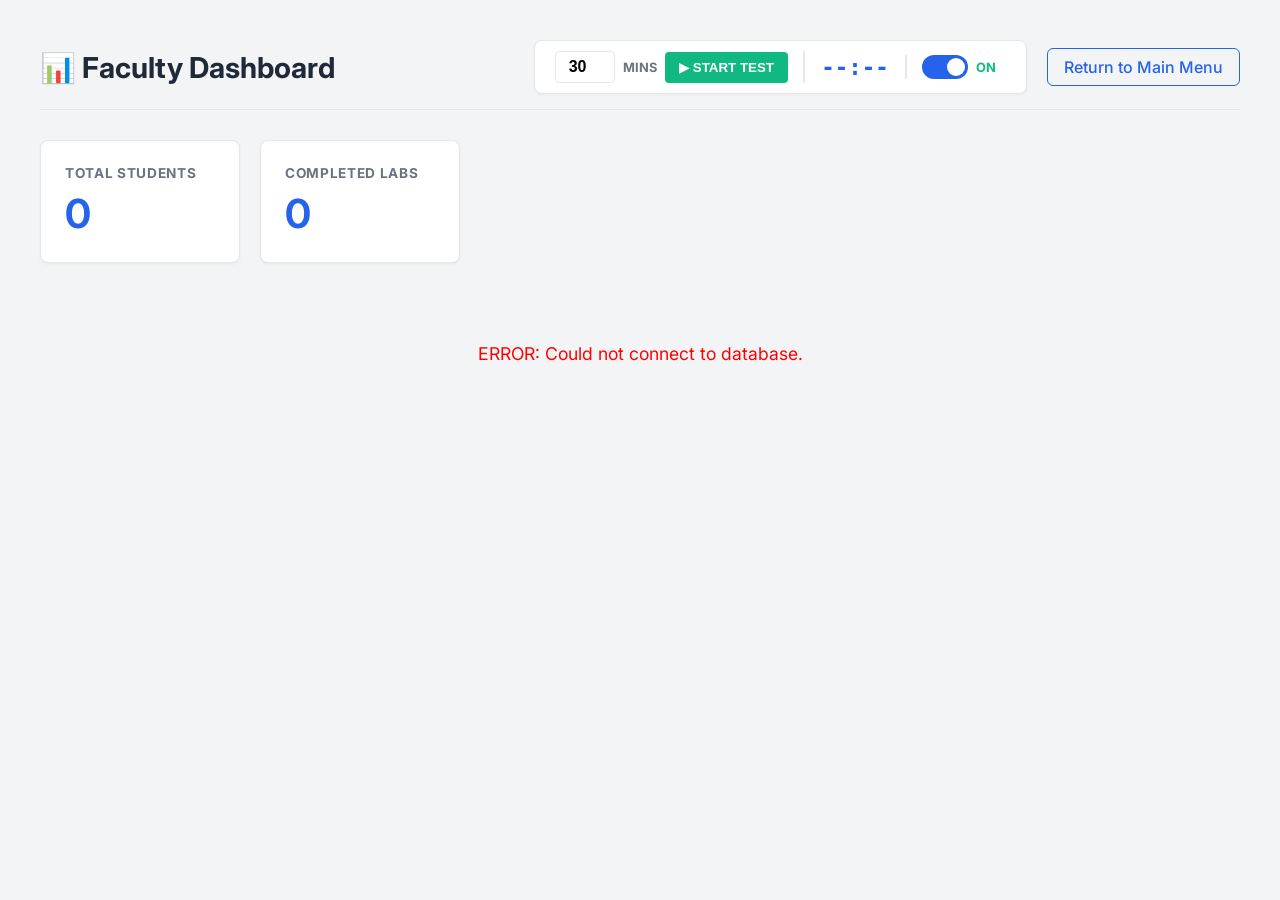
==== admin.html @ 494141cd "base reference" ====
<!DOCTYPE html>
<html lang="en">
<head>
<meta charset="UTF-8">
<meta name="viewport" content="width=device-width, initial-scale=1.0">
<title>Faculty Dashboard - Physics Game Lab</title>
<link href="https://fonts.googleapis.com/css2?family=Inter:wght@400;500;600;700&display=swap" rel="stylesheet">
<style>
  :root {
    --bg: #f3f4f6;
    --surface: #ffffff;
    --text: #1f2937;
    --text-muted: #6b7280;
    --primary: #2563eb;
    --border: #e5e7eb;
    --success: #10b981;
    --warning: #f59e0b;
  }
  
  * { box-sizing: border-box; margin: 0; padding: 0; }
  
  body {
    background-color: var(--bg);
    color: var(--text);
    font-family: 'Inter', sans-serif;
    min-height: 100vh;
    padding: 40px;
  }

  .admin-header {
    display: flex;
    justify-content: space-between;
    align-items: center;
    margin-bottom: 30px;
    border-bottom: 1px solid var(--border);
    padding-bottom: 15px;
  }

  h1 {
    color: var(--text);
    font-weight: 700;
    font-size: 1.8rem;
    display: flex;
    align-items: center;
    gap: 10px;
  }

  .btn-return {
    color: var(--primary);
    text-decoration: none;
    border: 1px solid var(--primary);
    padding: 8px 16px;
    border-radius: 6px;
    font-weight: 500;
    transition: all 0.2s;
    background: transparent;
  }

  .btn-return:hover {
    background: var(--primary);
    color: #fff;
  }

  .dashboard-grid {
    display: flex;
    gap: 20px;
    margin-bottom: 30px;
  }

  .stat-card {
    background: var(--surface);
    border: 1px solid var(--border);
    padding: 24px;
    border-radius: 8px;
    min-width: 200px;
    box-shadow: 0 1px 3px rgba(0,0,0,0.05);
  }

  .stat-card h3 {
    font-size: 0.85rem;
    color: var(--text-muted);
    text-transform: uppercase;
    letter-spacing: 0.05em;
    margin-bottom: 8px;
  }

  .stat-card .val {
    font-size: 2.5rem;
    font-weight: 700;
    color: var(--primary);
  }

  table {
    width: 100%;
    border-collapse: separate;
    border-spacing: 0;
    background: var(--surface);
    border-radius: 8px;
    border: 1px solid var(--border);
    overflow: hidden;
    box-shadow: 0 1px 3px rgba(0,0,0,0.05);
  }

  th, td {
    padding: 16px;
    text-align: left;
    border-bottom: 1px solid var(--border);
  }

  tr:last-child td {
    border-bottom: none;
  }

  th {
    background: #f9fafb;
    color: var(--text-muted);
    font-weight: 600;
    font-size: 0.85rem;
    text-transform: uppercase;
    letter-spacing: 0.05em;
  }

  tr:hover td {
    background: #f9fafb;
  }

  .badge {
    padding: 4px 10px;
    border-radius: 9999px;
    font-size: 0.8rem;
    font-weight: 600;
  }

  .badge.high { background: #d1fae5; color: #065f46; }
  .badge.med { background: #fef3c7; color: #92400e; }
  .badge.low { background: #fee2e2; color: #991b1b; }

  .loading {
    text-align: center;
    padding: 50px;
    font-size: 1.1rem;
    color: var(--text-muted);
  }

  .exam-controls {
    display: flex;
    align-items: center;
    gap: 15px;
    background: var(--surface);
    padding: 10px 20px;
    border-radius: 8px;
    border: 1px solid var(--border);
    box-shadow: 0 1px 3px rgba(0,0,0,0.05);
  }
  .timer-input {
    width: 60px;
    padding: 6px;
    border: 1px solid var(--border);
    border-radius: 4px;
    text-align: center;
    font-weight: bold;
    font-size: 1rem;
  }
  .btn-start {
    background: var(--success);
    color: white;
    border: none;
    padding: 8px 14px;
    border-radius: 4px;
    font-weight: 700;
    cursor: pointer;
    transition: 0.2s;
  }
  .btn-start:hover { background: #059669; }
  .timer-display {
    font-size: 1.4rem;
    font-weight: 700;
    color: var(--primary);
    font-family: monospace;
    min-width: 70px;
    text-align: center;
  }

  .switch { position: relative; display: inline-block; width: 46px; height: 24px; }
  .switch input { opacity: 0; width: 0; height: 0; }
  .slider { position: absolute; cursor: pointer; top: 0; left: 0; right: 0; bottom: 0; background-color: #ccc; transition: .4s; border-radius: 24px; }
  .slider:before { position: absolute; content: ""; height: 18px; width: 18px; left: 3px; bottom: 3px; background-color: white; transition: .4s; border-radius: 50%; }
  input:checked + .slider { background-color: var(--primary); }
  input:checked + .slider:before { transform: translateX(22px); }
  .status-text { font-size: 0.8rem; font-weight: bold; width: 30px;}
  .status-on { color: var(--success); }
  .status-off { color: var(--warning); }

  /* IMAGE MODAL */
  .modal-overlay {
      display: none;
      position: fixed;
      top: 0; left: 0; right: 0; bottom: 0;
      background: rgba(0,0,0,0.8);
      z-index: 1000;
      align-items: center;
      justify-content: center;
  }
  .modal-content {
      background: white;
      padding: 10px;
      border-radius: 8px;
      max-width: 90vw;
      max-height: 90vh;
      overflow: hidden;
      display: flex;
      flex-direction: column;
  }
  .modal-content img {
      max-width: 100%;
      max-height: 80vh;
      object-fit: contain;
  }
  .close-modal {
      align-self: flex-end;
      cursor: pointer;
      font-size: 1.5rem;
      font-weight: bold;
      color: #1f2937;
      margin-bottom: 5px;
  }
</style>
</head>
<body>

<div class="admin-header">
  <h1>📊 Faculty Dashboard</h1>
  <div style="display:flex; gap:20px; align-items:center;">
      <div class="exam-controls">
        <div style="display:flex; align-items:center; gap:8px; border-right: 2px solid var(--border); padding-right:15px;">
          <input type="number" id="timer-minutes" class="timer-input" value="30" min="1">
          <span style="font-size:0.8rem; color:var(--text-muted); font-weight:700;">MINS</span>
          <button id="btn-start-timer" class="btn-start">▶ START TEST</button>
        </div>
        
        <div class="timer-display" id="timer-countdown">--:--</div>

        <div style="display:flex; align-items:center; gap:8px; border-left: 2px solid var(--border); padding-left:15px;">
          <label class="switch">
            <input type="checkbox" id="accept-toggle" checked>
            <span class="slider"></span>
          </label>
          <span id="accept-status" class="status-text status-on" style="width:30px;">ON</span>
        </div>
      </div>
      <a href="index.html" class="btn-return">Return to Main Menu</a>
  </div>
</div>

<div class="dashboard-grid">
  <div class="stat-card">
    <h3>Total Students</h3>
    <div class="val" id="stat-students">0</div>
  </div>
  <div class="stat-card">
    <h3>Completed Labs</h3>
    <div class="val" id="stat-labs">0</div>
  </div>
</div>

<div id="loading" class="loading">Loading student data...</div>

<table id="leaderboard-table" style="display:none;">
  <thead>
    <tr>
      <th>Last Active</th>
      <th>Student Name</th>
      <th>Email</th>
      <th>Roll No</th>
      <th>Labs Completed</th>
      <th>Total Score</th>
    </tr>
  </thead>
  <tbody id="table-body">
    <!-- Rows injected via JS -->
  </tbody>
</table>

<!-- IMAGE MODAL -->
<div class="modal-overlay" id="image-modal">
    <div class="modal-content">
        <span class="close-modal" onclick="document.getElementById('image-modal').style.display='none'">&times;</span>
        <img id="modal-img" src="" alt="Student Calculation">
    </div>
</div>

<script src="https://www.gstatic.com/firebasejs/10.12.0/firebase-app-compat.js"></script>
<script src="https://www.gstatic.com/firebasejs/10.12.0/firebase-firestore-compat.js"></script>
<script src="https://www.gstatic.com/firebasejs/10.12.0/firebase-auth-compat.js"></script>
<script src="js/db.js?v=8"></script>
<script>
  document.addEventListener('DOMContentLoaded', async () => {
      if (!window.db) {
          document.getElementById('loading').textContent = "ERROR: Could not connect to database.";
          document.getElementById('loading').style.color = "red";
          return;
      }

      // Listen to config/global for toggle switch & timer
      const configRef = db.collection('config').doc('global');
      const toggle = document.getElementById('accept-toggle');
      const statusText = document.getElementById('accept-status');
      const btnStart = document.getElementById('btn-start-timer');
      const timerDisplay = document.getElementById('timer-countdown');
      const timerInput = document.getElementById('timer-minutes');
      
      let countdownInterval;

      configRef.get().then(doc => {
          if(!doc.exists) configRef.set({ acceptingResponses: true, examEndTime: null });
      });

      configRef.onSnapshot(doc => {
          if (doc.exists) {
              const data = doc.data();
              const isAccepting = data.acceptingResponses;
              const endTime = data.examEndTime;
              
              toggle.checked = isAccepting;
              if (isAccepting) {
                  statusText.textContent = "ON";
                  statusText.className = "status-text status-on";
              } else {
                  statusText.textContent = "OFF";
                  statusText.className = "status-text status-off";
              }
              
              clearInterval(countdownInterval);
              if (isAccepting && endTime && endTime > Date.now()) {
                  countdownInterval = setInterval(() => {
                      const remaining = endTime - Date.now();
                      if (remaining <= 0) {
                          clearInterval(countdownInterval);
                          timerDisplay.textContent = "00:00";
                          timerDisplay.style.color = "var(--warning)";
                          configRef.update({ acceptingResponses: false });
                      } else {
                          const m = Math.floor(remaining / 60000);
                          const s = Math.floor((remaining % 60000) / 1000);
                          timerDisplay.textContent = m + ":" + s.toString().padStart(2, '0');
                          timerDisplay.style.color = "var(--primary)";
                      }
                  }, 1000);
              } else if (endTime && endTime <= Date.now()) {
                  timerDisplay.textContent = "ENDED";
                  timerDisplay.style.color = "var(--warning)";
              } else {
                  timerDisplay.textContent = "--:--";
                  timerDisplay.style.color = "var(--text-muted)";
              }
          }
      });

      toggle.addEventListener('change', (e) => {
          configRef.update({ acceptingResponses: e.target.checked, examEndTime: null })
              .catch(err => console.error("Error updating config:", err));
      });

      btnStart.addEventListener('click', () => {
          const mins = parseInt(timerInput.value) || 30;
          const endTime = Date.now() + (mins * 60000);
          configRef.update({ acceptingResponses: true, examEndTime: endTime })
              .catch(err => console.error("Error starting exam:", err));
      });

      // Fetch students count asynchronously so it doesn't block the dashboard
      db.collection("students").get().then(studentsSnap => {
          document.getElementById('stat-students').textContent = studentsSnap.size;
      }).catch(err => {
          console.warn("Could not load total student count.", err);
      });

      // Listen for real-time leaderboard updates
      db.collection("leaderboard")
        .orderBy("timestamp", "desc")
        .onSnapshot((snapshot) => {
            document.getElementById('loading').style.display = "none";
            document.getElementById('leaderboard-table').style.display = "table";
            
            document.getElementById('stat-labs').textContent = snapshot.size;

            const tbody = document.getElementById('table-body');
            tbody.innerHTML = ''; // Clear table

            // Aggregate data by Roll ID
            const studentsData = {};
            
            snapshot.forEach((doc) => {
                const data = doc.data();
                const roll = data.rollId || "UNKNOWN";
                
                if (!studentsData[roll]) {
                    studentsData[roll] = {
                        name: data.studentName,
                        email: data.studentEmail || "N/A",
                        rollId: roll,
                        labsCompleted: 0,
                        totalScore: 0,
                        games: [],
                        latestTime: data.timestamp ? data.timestamp.toDate() : new Date()
                    };
                }
                
                studentsData[roll].labsCompleted += 1;
                studentsData[roll].totalScore += (data.score || 0);
                
                const gName = data.game ? data.game.toUpperCase() : "UNKNOWN";
                
                // Format the game string to include a clickable button if an image exists
                let gameDisplayStr = gName;
                if (data.calculationImage) {
                    gameDisplayStr = `${gName} <span style="cursor:pointer; color:var(--primary); font-weight:bold; background:#e0e7ff; padding:2px 6px; border-radius:4px; font-size:0.7rem;" onclick="window.showCalculation('${data.calculationImage}')">[🖼️ View Math]</span>`;
                }

                if (!studentsData[roll].games.find(g => g.includes(gName))) {
                    studentsData[roll].games.push(gameDisplayStr);
                } else if (data.calculationImage) {
                    const idx = studentsData[roll].games.findIndex(g => g.includes(gName));
                    studentsData[roll].games[idx] = gameDisplayStr;
                }
                
                if (data.timestamp) {
                    const docTime = data.timestamp.toDate();
                    if (docTime > studentsData[roll].latestTime) {
                        studentsData[roll].latestTime = docTime;
                    }
                }
            });

            // Convert to array and sort by Total Score (descending)
            const sortedStudents = Object.values(studentsData).sort((a, b) => b.totalScore - a.totalScore);

            sortedStudents.forEach((data) => {
                const dateStr = data.latestTime.toLocaleString();

                // Score Badge
                let badgeClass = "low";
                if (data.totalScore >= 1500) badgeClass = "high";
                else if (data.totalScore >= 500) badgeClass = "med";
                
                const gamesList = data.games.join(', ');

                const tr = document.createElement('tr');
                tr.innerHTML = `
                  <td style="color:var(--text-muted); font-size:0.85rem;">${dateStr}</td>
                  <td style="font-weight:600; color:var(--text);">${data.name}</td>
                  <td style="color:var(--text-muted); font-size:0.85rem;">${data.email}</td>
                  <td style="color:var(--primary); font-weight:500;">${data.rollId}</td>
                  <td>${data.labsCompleted} Labs<br><span style="font-size:0.75rem; color:var(--text-muted); margin-top:4px; display:block;">${gamesList}</span></td>
                  <td><span class="badge ${badgeClass}">${data.totalScore} XP</span></td>
                `;
                tbody.appendChild(tr);
            });
        }, (error) => {
            console.error("Error fetching leaderboard: ", error);
            document.getElementById('loading').textContent = "ERROR reading from database.";
        });
  });

  // Global function to show modal
  window.showCalculation = function(base64Image) {
      document.getElementById('modal-img').src = base64Image;
      document.getElementById('image-modal').style.display = 'flex';
  };
</script>
</body>
</html>
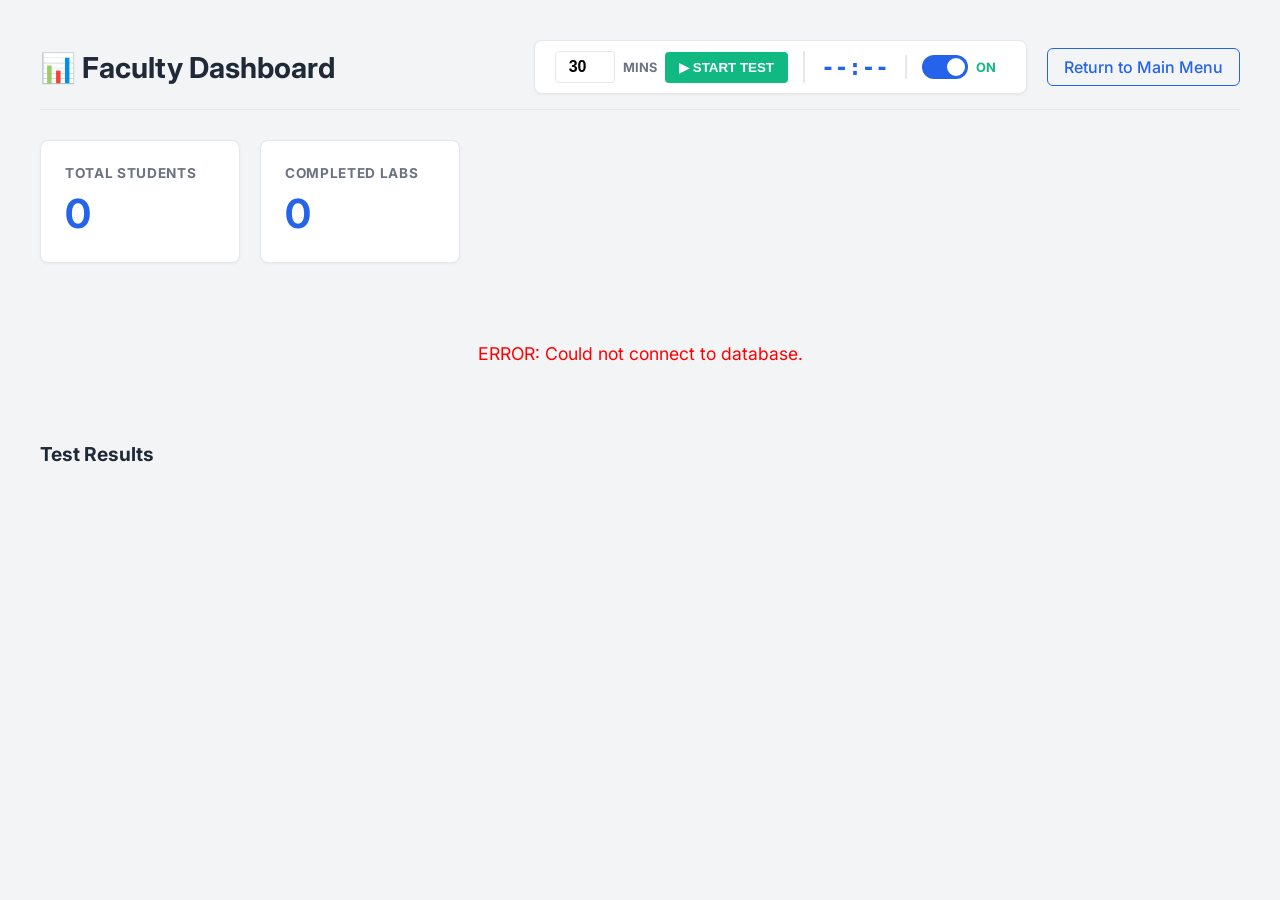
==== commit eb537469: "Add timed random test section" ====
--- a/admin.html
+++ b/admin.html
@@ -16,9 +16,9 @@
     --success: #10b981;
     --warning: #f59e0b;
   }
-  
+
   * { box-sizing: border-box; margin: 0; padding: 0; }
-  
+
   body {
     background-color: var(--bg);
     color: var(--text);
@@ -224,6 +224,12 @@
       color: #1f2937;
       margin-bottom: 5px;
   }
+  .section-title { margin: 28px 0 12px; font-size: 1.2rem; }
+  @media(max-width:760px){
+    body{padding:16px;} .admin-header,.admin-header>div,.exam-controls,.dashboard-grid{flex-direction:column;align-items:stretch;}
+    .dashboard-grid{display:flex;} .stat-card{min-width:0;} table{display:block;overflow-x:auto;white-space:nowrap;}
+    .exam-controls{gap:12px;} .btn-return{text-align:center;} h1{font-size:1.35rem;}
+  }
 </style>
 </head>
 <body>
@@ -237,7 +243,7 @@
           <span style="font-size:0.8rem; color:var(--text-muted); font-weight:700;">MINS</span>
           <button id="btn-start-timer" class="btn-start">▶ START TEST</button>
         </div>
-        
+
         <div class="timer-display" id="timer-countdown">--:--</div>
 
         <div style="display:flex; align-items:center; gap:8px; border-left: 2px solid var(--border); padding-left:15px;">
@@ -281,6 +287,14 @@
   </tbody>
 </table>
 
+<h2 class="section-title">Test Results</h2>
+<table id="test-results-table" style="display:none;">
+  <thead>
+    <tr><th>Submitted</th><th>Student Name</th><th>Email</th><th>Roll No</th><th>Status</th><th>Score</th></tr>
+  </thead>
+  <tbody id="test-results-body"></tbody>
+</table>
+
 <!-- IMAGE MODAL -->
 <div class="modal-overlay" id="image-modal">
     <div class="modal-content">
@@ -289,184 +303,172 @@
     </div>
 </div>
 
-<script src="https://www.gstatic.com/firebasejs/10.12.0/firebase-app-compat.js"></script>
-<script src="https://www.gstatic.com/firebasejs/10.12.0/firebase-firestore-compat.js"></script>
-<script src="https://www.gstatic.com/firebasejs/10.12.0/firebase-auth-compat.js"></script>
-<script src="js/db.js?v=8"></script>
+<script src="https://cdn.jsdelivr.net/npm/@supabase/supabase-js@2"></script>
+<script src="js/supabase-config.js"></script>
+<script src="js/db.js?v=9"></script>
 <script>
   document.addEventListener('DOMContentLoaded', async () => {
-      if (!window.db) {
-          document.getElementById('loading').textContent = "ERROR: Could not connect to database.";
-          document.getElementById('loading').style.color = "red";
+      if (!window.supabaseClient) {
+          document.getElementById('loading').textContent = 'ERROR: Could not connect to database.';
+          document.getElementById('loading').style.color = 'red';
           return;
       }
 
-      // Listen to config/global for toggle switch & timer
-      const configRef = db.collection('config').doc('global');
       const toggle = document.getElementById('accept-toggle');
       const statusText = document.getElementById('accept-status');
       const btnStart = document.getElementById('btn-start-timer');
       const timerDisplay = document.getElementById('timer-countdown');
       const timerInput = document.getElementById('timer-minutes');
-      
       let countdownInterval;
 
-      configRef.get().then(doc => {
-          if(!doc.exists) configRef.set({ acceptingResponses: true, examEndTime: null });
+      const renderConfig = (data) => {
+          const isAccepting = !!data?.accepting_responses;
+          const endTime = data?.exam_end_time ? new Date(data.exam_end_time).getTime() : null;
+          toggle.checked = isAccepting;
+          statusText.textContent = isAccepting ? 'ON' : 'OFF';
+          statusText.className = `status-text ${isAccepting ? 'status-on' : 'status-off'}`;
+
+          clearInterval(countdownInterval);
+          if (isAccepting && endTime && endTime > Date.now()) {
+              countdownInterval = setInterval(async () => {
+                  const remaining = endTime - Date.now();
+                  if (remaining <= 0) {
+                      clearInterval(countdownInterval);
+                      timerDisplay.textContent = '00:00';
+                      timerDisplay.style.color = 'var(--warning)';
+                      await supabaseClient.from('exam_config').update({ accepting_responses: false }).eq('id', 1);
+                  } else {
+                      const m = Math.floor(remaining / 60000);
+                      const sec = Math.floor((remaining % 60000) / 1000);
+                      timerDisplay.textContent = `${m}:${sec.toString().padStart(2, '0')}`;
+                      timerDisplay.style.color = 'var(--primary)';
+                  }
+              }, 1000);
+          } else if (endTime && endTime <= Date.now()) {
+              timerDisplay.textContent = 'ENDED';
+              timerDisplay.style.color = 'var(--warning)';
+          } else {
+              timerDisplay.textContent = '--:--';
+              timerDisplay.style.color = 'var(--text-muted)';
+          }
+      };
+
+      const loadConfig = async () => renderConfig(await window.getExamConfig());
+      await loadConfig();
+      supabaseClient.channel('admin_exam_config_changes')
+        .on('postgres_changes', { event: '*', schema: 'public', table: 'exam_config' }, payload => renderConfig(payload.new))
+        .subscribe();
+
+      toggle.addEventListener('change', async (e) => {
+          const { error } = await supabaseClient.from('exam_config').update({ accepting_responses: e.target.checked, exam_end_time: null }).eq('id', 1);
+          if (error) console.error('Error updating config:', error);
       });
 
-      configRef.onSnapshot(doc => {
-          if (doc.exists) {
-              const data = doc.data();
-              const isAccepting = data.acceptingResponses;
-              const endTime = data.examEndTime;
-              
-              toggle.checked = isAccepting;
-              if (isAccepting) {
-                  statusText.textContent = "ON";
-                  statusText.className = "status-text status-on";
-              } else {
-                  statusText.textContent = "OFF";
-                  statusText.className = "status-text status-off";
+      btnStart.addEventListener('click', async () => {
+          const mins = parseInt(timerInput.value, 10) || 30;
+          const examEndTime = new Date(Date.now() + (mins * 60000)).toISOString();
+          const { error } = await supabaseClient.from('exam_config').update({ accepting_responses: true, exam_end_time: examEndTime }).eq('id', 1);
+          if (error) console.error('Error starting exam:', error);
+      });
+
+      async function loadDashboard() {
+          const { count: studentCount } = await supabaseClient.from('students').select('*', { count: 'exact', head: true });
+          document.getElementById('stat-students').textContent = studentCount || 0;
+
+          const { data: rows, error } = await supabaseClient
+              .from('leaderboard_view')
+              .select('*')
+              .order('created_at', { ascending: false });
+
+          if (error) {
+              console.error('Error fetching leaderboard:', error);
+              document.getElementById('loading').textContent = 'ERROR reading from database.';
+              return;
+          }
+
+          document.getElementById('loading').style.display = 'none';
+          document.getElementById('leaderboard-table').style.display = 'table';
+          document.getElementById('stat-labs').textContent = rows.length;
+          await loadTestResults();
+
+          const studentsData = {};
+          rows.forEach((data) => {
+              const roll = data.roll_id || 'UNKNOWN';
+              if (!studentsData[roll]) {
+                  studentsData[roll] = {
+                      name: data.student_name,
+                      email: data.student_email || 'N/A',
+                      rollId: roll,
+                      labsCompleted: 0,
+                      totalScore: 0,
+                      games: [],
+                      latestTime: data.created_at ? new Date(data.created_at) : new Date()
+                  };
               }
-              
-              clearInterval(countdownInterval);
-              if (isAccepting && endTime && endTime > Date.now()) {
-                  countdownInterval = setInterval(() => {
-                      const remaining = endTime - Date.now();
-                      if (remaining <= 0) {
-                          clearInterval(countdownInterval);
-                          timerDisplay.textContent = "00:00";
-                          timerDisplay.style.color = "var(--warning)";
-                          configRef.update({ acceptingResponses: false });
-                      } else {
-                          const m = Math.floor(remaining / 60000);
-                          const s = Math.floor((remaining % 60000) / 1000);
-                          timerDisplay.textContent = m + ":" + s.toString().padStart(2, '0');
-                          timerDisplay.style.color = "var(--primary)";
-                      }
-                  }, 1000);
-              } else if (endTime && endTime <= Date.now()) {
-                  timerDisplay.textContent = "ENDED";
-                  timerDisplay.style.color = "var(--warning)";
-              } else {
-                  timerDisplay.textContent = "--:--";
-                  timerDisplay.style.color = "var(--text-muted)";
+              studentsData[roll].labsCompleted += 1;
+              studentsData[roll].totalScore += Number(data.score || 0);
+              const gName = (data.game_title || data.game_slug || 'UNKNOWN').toUpperCase();
+              let gameDisplayStr = gName;
+              if (data.calculation_image) {
+                  gameDisplayStr = `${gName} <span style="cursor:pointer; color:var(--primary); font-weight:bold; background:#e0e7ff; padding:2px 6px; border-radius:4px; font-size:0.7rem;" onclick="window.showCalculation('${data.calculation_image}')">[🖼️ View Math]</span>`;
               }
-          }
-      });
-
-      toggle.addEventListener('change', (e) => {
-          configRef.update({ acceptingResponses: e.target.checked, examEndTime: null })
-              .catch(err => console.error("Error updating config:", err));
-      });
-
-      btnStart.addEventListener('click', () => {
-          const mins = parseInt(timerInput.value) || 30;
-          const endTime = Date.now() + (mins * 60000);
-          configRef.update({ acceptingResponses: true, examEndTime: endTime })
-              .catch(err => console.error("Error starting exam:", err));
-      });
-
-      // Fetch students count asynchronously so it doesn't block the dashboard
-      db.collection("students").get().then(studentsSnap => {
-          document.getElementById('stat-students').textContent = studentsSnap.size;
-      }).catch(err => {
-          console.warn("Could not load total student count.", err);
-      });
-
-      // Listen for real-time leaderboard updates
-      db.collection("leaderboard")
-        .orderBy("timestamp", "desc")
-        .onSnapshot((snapshot) => {
-            document.getElementById('loading').style.display = "none";
-            document.getElementById('leaderboard-table').style.display = "table";
-            
-            document.getElementById('stat-labs').textContent = snapshot.size;
-
-            const tbody = document.getElementById('table-body');
-            tbody.innerHTML = ''; // Clear table
-
-            // Aggregate data by Roll ID
-            const studentsData = {};
-            
-            snapshot.forEach((doc) => {
-                const data = doc.data();
-                const roll = data.rollId || "UNKNOWN";
-                
-                if (!studentsData[roll]) {
-                    studentsData[roll] = {
-                        name: data.studentName,
-                        email: data.studentEmail || "N/A",
-                        rollId: roll,
-                        labsCompleted: 0,
-                        totalScore: 0,
-                        games: [],
-                        latestTime: data.timestamp ? data.timestamp.toDate() : new Date()
-                    };
-                }
-                
-                studentsData[roll].labsCompleted += 1;
-                studentsData[roll].totalScore += (data.score || 0);
-                
-                const gName = data.game ? data.game.toUpperCase() : "UNKNOWN";
-                
-                // Format the game string to include a clickable button if an image exists
-                let gameDisplayStr = gName;
-                if (data.calculationImage) {
-                    gameDisplayStr = `${gName} <span style="cursor:pointer; color:var(--primary); font-weight:bold; background:#e0e7ff; padding:2px 6px; border-radius:4px; font-size:0.7rem;" onclick="window.showCalculation('${data.calculationImage}')">[🖼️ View Math]</span>`;
-                }
-
-                if (!studentsData[roll].games.find(g => g.includes(gName))) {
-                    studentsData[roll].games.push(gameDisplayStr);
-                } else if (data.calculationImage) {
-                    const idx = studentsData[roll].games.findIndex(g => g.includes(gName));
-                    studentsData[roll].games[idx] = gameDisplayStr;
-                }
-                
-                if (data.timestamp) {
-                    const docTime = data.timestamp.toDate();
-                    if (docTime > studentsData[roll].latestTime) {
-                        studentsData[roll].latestTime = docTime;
-                    }
-                }
-            });
-
-            // Convert to array and sort by Total Score (descending)
-            const sortedStudents = Object.values(studentsData).sort((a, b) => b.totalScore - a.totalScore);
-
-            sortedStudents.forEach((data) => {
-                const dateStr = data.latestTime.toLocaleString();
-
-                // Score Badge
-                let badgeClass = "low";
-                if (data.totalScore >= 1500) badgeClass = "high";
-                else if (data.totalScore >= 500) badgeClass = "med";
-                
-                const gamesList = data.games.join(', ');
-
-                const tr = document.createElement('tr');
-                tr.innerHTML = `
-                  <td style="color:var(--text-muted); font-size:0.85rem;">${dateStr}</td>
-                  <td style="font-weight:600; color:var(--text);">${data.name}</td>
-                  <td style="color:var(--text-muted); font-size:0.85rem;">${data.email}</td>
-                  <td style="color:var(--primary); font-weight:500;">${data.rollId}</td>
-                  <td>${data.labsCompleted} Labs<br><span style="font-size:0.75rem; color:var(--text-muted); margin-top:4px; display:block;">${gamesList}</span></td>
-                  <td><span class="badge ${badgeClass}">${data.totalScore} XP</span></td>
-                `;
-                tbody.appendChild(tr);
-            });
-        }, (error) => {
-            console.error("Error fetching leaderboard: ", error);
-            document.getElementById('loading').textContent = "ERROR reading from database.";
-        });
+              if (!studentsData[roll].games.find(g => g.includes(gName))) studentsData[roll].games.push(gameDisplayStr);
+              const docTime = data.created_at ? new Date(data.created_at) : new Date();
+              if (docTime > studentsData[roll].latestTime) studentsData[roll].latestTime = docTime;
+          });
+
+          const tbody = document.getElementById('table-body');
+          tbody.innerHTML = '';
+          Object.values(studentsData).sort((a, b) => b.totalScore - a.totalScore).forEach((data) => {
+              let badgeClass = 'low';
+              if (data.totalScore >= 1500) badgeClass = 'high';
+              else if (data.totalScore >= 500) badgeClass = 'med';
+              const tr = document.createElement('tr');
+              tr.innerHTML = `
+                <td style="color:var(--text-muted); font-size:0.85rem;">${data.latestTime.toLocaleString()}</td>
+                <td style="font-weight:600; color:var(--text);">${data.name}</td>
+                <td style="color:var(--text-muted); font-size:0.85rem;">${data.email}</td>
+                <td style="color:var(--primary); font-weight:500;">${data.rollId}</td>
+                <td>${data.labsCompleted} Labs<br><span style="font-size:0.75rem; color:var(--text-muted); margin-top:4px; display:block;">${data.games.join(', ')}</span></td>
+                <td><span class="badge ${badgeClass}">${data.totalScore} XP</span></td>`;
+              tbody.appendChild(tr);
+          });
+      }
+
+      async function loadTestResults() {
+          const { data, error } = await supabaseClient
+              .from('test_results_view')
+              .select('*')
+              .neq('status', 'in_progress')
+              .order('submitted_at', { ascending: false });
+          if (error) { console.error('Error fetching test results:', error); return; }
+          const table = document.getElementById('test-results-table');
+          const tbody = document.getElementById('test-results-body');
+          table.style.display = 'table';
+          tbody.innerHTML = (data || []).map((row) => `
+            <tr>
+              <td style="color:var(--text-muted);font-size:0.85rem;">${row.submitted_at ? new Date(row.submitted_at).toLocaleString() : 'N/A'}</td>
+              <td style="font-weight:600;">${row.student_name}</td>
+              <td style="color:var(--text-muted);font-size:0.85rem;">${row.student_email || 'N/A'}</td>
+              <td style="color:var(--primary);font-weight:500;">${row.roll_id}</td>
+              <td>${String(row.status).replace('_', ' ')}</td>
+              <td><span class="badge ${row.score === row.max_score ? 'high' : row.score > 0 ? 'med' : 'low'}">${row.score}/${row.max_score}</span></td>
+            </tr>`).join('');
+      }
+
+      await loadDashboard();
+      supabaseClient.channel('admin_scores_changes')
+        .on('postgres_changes', { event: '*', schema: 'public', table: 'scores' }, loadDashboard)
+        .subscribe();
+      supabaseClient.channel('admin_test_changes')
+        .on('postgres_changes', { event: '*', schema: 'public', table: 'test_attempts' }, loadTestResults)
+        .subscribe();
   });
 
-  // Global function to show modal
   window.showCalculation = function(base64Image) {
       document.getElementById('modal-img').src = base64Image;
       document.getElementById('image-modal').style.display = 'flex';
   };
 </script>
 </body>
-</html>
+</html>
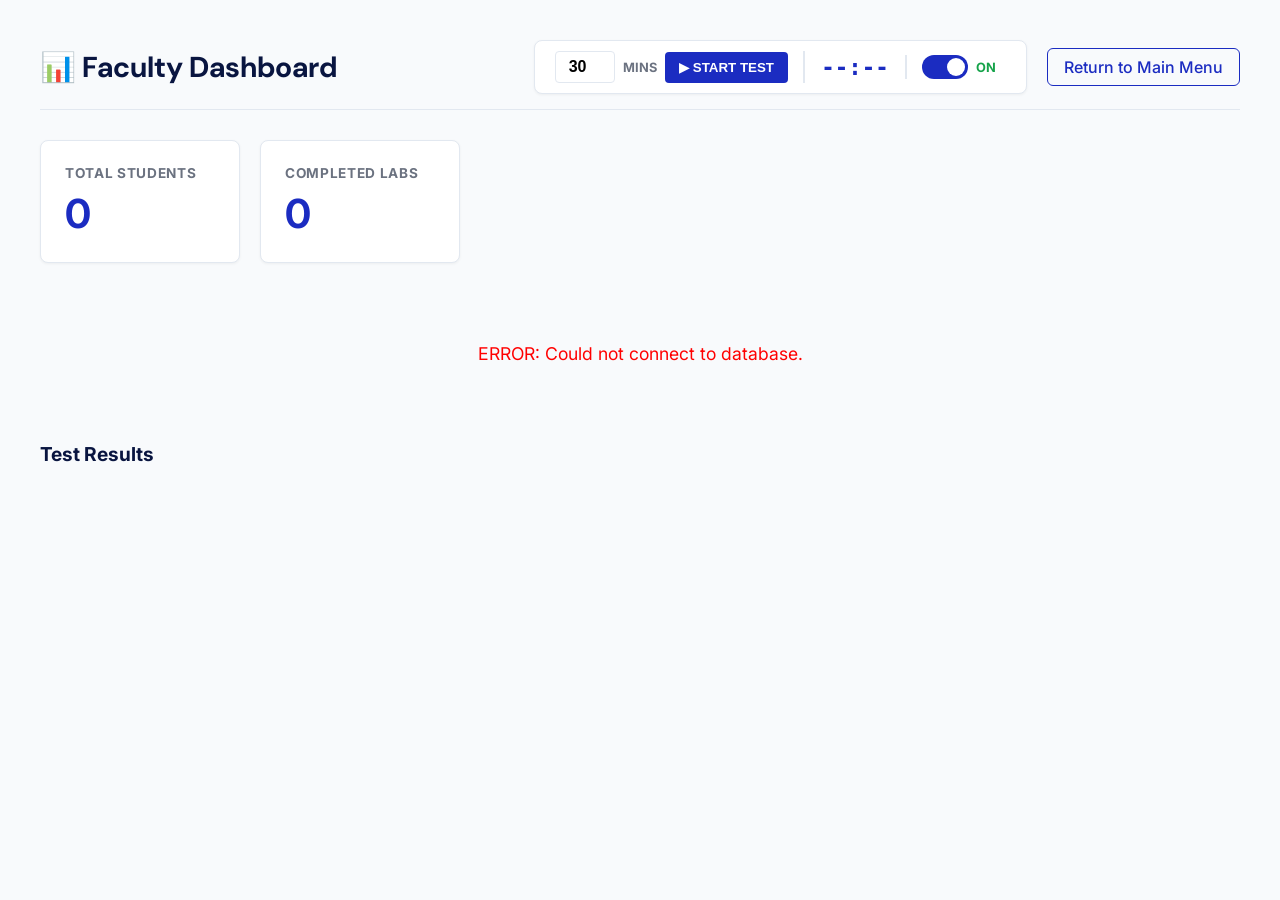
==== commit 3485b6e6: "Updated UI of Webite" ====
--- a/admin.html
+++ b/admin.html
@@ -4,16 +4,16 @@
 <meta charset="UTF-8">
 <meta name="viewport" content="width=device-width, initial-scale=1.0">
 <title>Faculty Dashboard - Physics Game Lab</title>
-<link href="https://fonts.googleapis.com/css2?family=Inter:wght@400;500;600;700&display=swap" rel="stylesheet">
+<link href="https://fonts.googleapis.com/css2?family=DM+Sans:wght@500;600;700&family=Inter:wght@400;500;600;700&display=swap" rel="stylesheet">
 <style>
   :root {
-    --bg: #f3f4f6;
+    --bg: #f8fafc;
     --surface: #ffffff;
-    --text: #1f2937;
+    --text: #091540;
     --text-muted: #6b7280;
-    --primary: #2563eb;
-    --border: #e5e7eb;
-    --success: #10b981;
+    --primary: #1B2CC1;
+    --border: #e2e8f0;
+    --success: #16a34a;
     --warning: #f59e0b;
   }
 
@@ -38,6 +38,7 @@
 
   h1 {
     color: var(--text);
+    font-family: 'DM Sans', sans-serif;
     font-weight: 700;
     font-size: 1.8rem;
     display: flex;
@@ -112,7 +113,7 @@
   }
 
   th {
-    background: #f9fafb;
+    background: #f1f5f9;
     color: var(--text-muted);
     font-weight: 600;
     font-size: 0.85rem;
@@ -121,7 +122,7 @@
   }
 
   tr:hover td {
-    background: #f9fafb;
+    background: #f1f5f9;
   }
 
   .badge {
@@ -131,7 +132,7 @@
     font-weight: 600;
   }
 
-  .badge.high { background: #d1fae5; color: #065f46; }
+  .badge.high { background: #dcfce7; color: #166534; }
   .badge.med { background: #fef3c7; color: #92400e; }
   .badge.low { background: #fee2e2; color: #991b1b; }
 
@@ -162,7 +163,7 @@
     font-size: 1rem;
   }
   .btn-start {
-    background: var(--success);
+    background: var(--primary);
     color: white;
     border: none;
     padding: 8px 14px;
@@ -171,7 +172,7 @@
     cursor: pointer;
     transition: 0.2s;
   }
-  .btn-start:hover { background: #059669; }
+  .btn-start:hover { background: #152299; }
   .timer-display {
     font-size: 1.4rem;
     font-weight: 700;
@@ -221,7 +222,7 @@
       cursor: pointer;
       font-size: 1.5rem;
       font-weight: bold;
-      color: #1f2937;
+      color: var(--text);
       margin-bottom: 5px;
   }
   .section-title { margin: 28px 0 12px; font-size: 1.2rem; }
